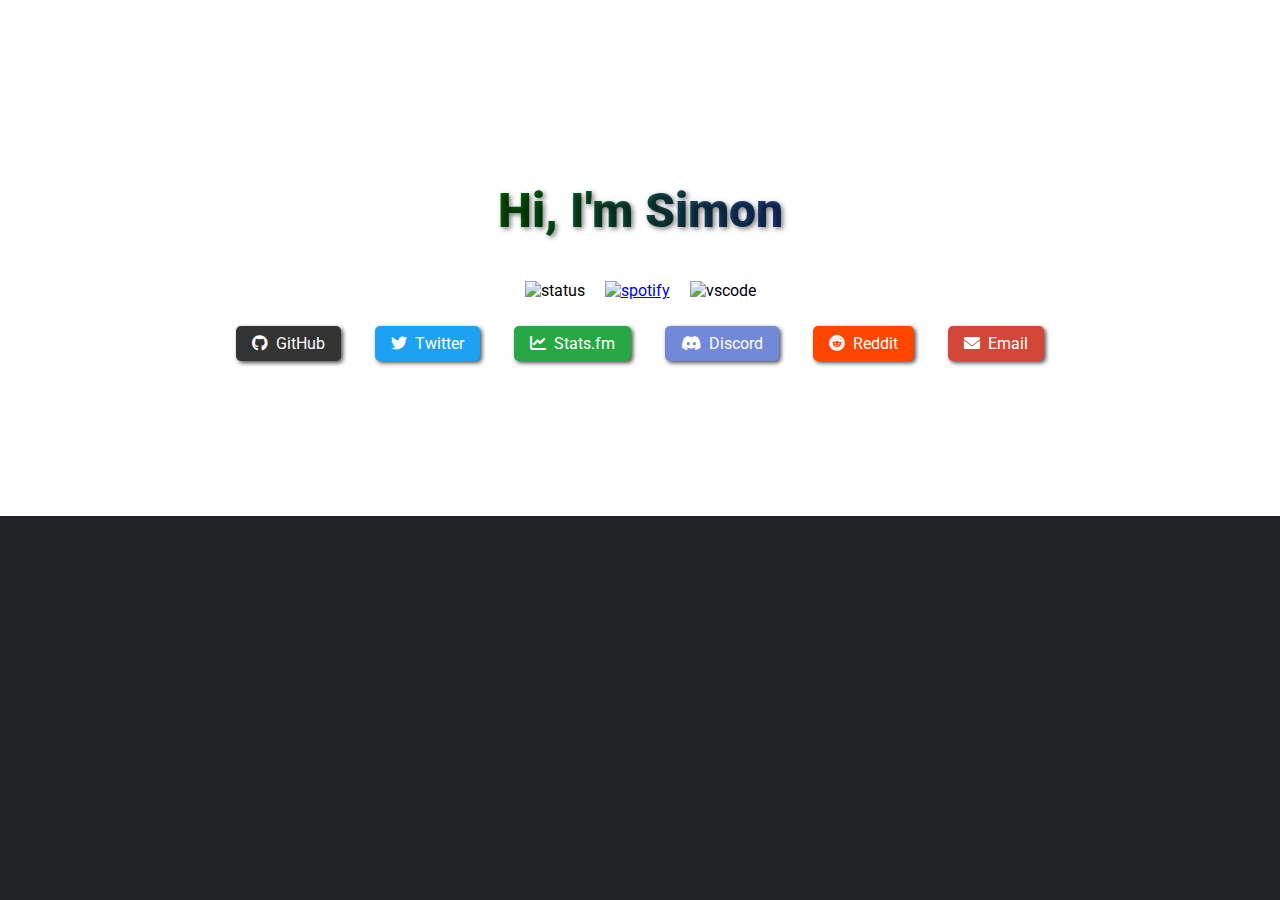
==== index.html @ b4abd49a "Update index.html" ====
<!DOCTYPE html>
<html lang="en">
<head>
    <meta charset="UTF-8">
    <meta name="viewport" content="width=device-width, initial-scale=1.0">
    <title>girlpiss.tech</title>
    <link rel="icon" type="image/gif" href="https://cdn.7tv.app/emote/629fa7bb2b24f7ba48b6e6c4/4x.gif">
    <link href="https://cdnjs.cloudflare.com/ajax/libs/font-awesome/6.0.0-beta3/css/all.min.css" rel="stylesheet">
    <link href="https://fonts.googleapis.com/css2?family=Roboto:wght@400;700&family=Playfair+Display&display=swap" rel="stylesheet">
    <style>
        body {
            margin: 0;
            padding: 0;
            font-family: 'Roboto', sans-serif;
            height: 100vh;
            display: flex;
            flex-direction: column;
        }
        .top-half {
            height: 60%;
            background: url('https://images.unsplash.com/photo-1618085579752-d666c8ad12b6?q=80&w=764&auto=format&fit=crop&ixlib=rb-4.0.3&ixid=M3wxMjA3fDB8MHxwaG90by1wYWdlfHx8fGVufDB8fHx8fA%3D%3D') no-repeat center center;
            background-size: cover;
            display: flex;
            flex-direction: column;
            align-items: center;
            justify-content: center;
        }
        .social-links {
            margin-top: 20px;
            text-align: center;
        }
        .social-links a {
            display: inline-block;
            color: white;
            font-size: 1rem;
            margin: 5px 15px;
            padding: 8px 16px;
            border-radius: 5px;
            text-decoration: none;
            box-shadow: 2px 2px 4px rgba(0, 0, 0, 0.7);
            text-align: center;
            transition: background-color 0.3s;
        }
        .social-links a:hover {
            background-color: #00008b;
        }
        .social-links .github {
            background-color: #333;
        }
        .social-links .twitter {
            background-color: #1da1f2;
        }
        .social-links .statsfm {
            background-color: #28a745;
        }
        .social-links .discord {
            background-color: #7289da;
        }
        .social-links .reddit {
            background-color: #ff4500;
        }
        .social-links .email {
            background-color: #d44638;
        }
        .social-links i {
            margin-right: 8px;
        }
        .bottom-half {
            height: 40%;
            background: rgb(32,34,37);
            display: flex;
            align-items: center;
            justify-content: center;
            flex-direction: column;
            padding: 20px;
        }
        h1 {
            font-size: 3rem;
            font-weight: 900;
            background: linear-gradient(90deg, #006400, #1e3a8a);
            -webkit-background-clip: text;
            -webkit-text-fill-color: transparent;
            text-shadow: 2px 2px 5px rgba(0, 0, 0, 0.5);
        }
        .status-container {
            margin-top: 10px;
            display: flex;
            justify-content: center;
        }
        .status-indicator {
            margin: 0 10px;
            height: 20px;
            width: auto;
        }
        .script-text {
            font-size: 1.2rem;
            color: white;
            font-family: 'Playfair Display', serif;
            opacity: 0;
            transform: translateY(20px);
            transition: opacity 1s, transform 1s;
            max-width: 800px;
            line-height: 1.5;
        }
        .fade-in {
            opacity: 1;
            transform: translateY(0);
        }
    </style>
</head>
<body>
    <div class="top-half">
        <h1>Hi, I'm Simon</h1>
        <div class="status-container">
            <img src="https://api.statusbadges.me/badge/status/598134897265082398" alt="status" class="status-indicator">
            <a href="https://api.statusbadges.me/openspotify/598134897265082398" target="_blank" rel="noopener">
                <img src="https://api.statusbadges.me/badge/spotify/598134897265082398" alt="spotify" class="status-indicator">
            </a>
            <img src="https://api.statusbadges.me/badge/vscode/598134897265082398" alt="vscode" class="status-indicator">
        </div>
        <div class="social-links">
            <a href="https://github.com/UwUslee" target="_blank" class="github"><i class="fab fa-github"></i>GitHub</a>
            <a href="https://x.com/girlpizz" target="_blank" class="twitter"><i class="fab fa-twitter"></i>Twitter</a>
            <a href="https://stats.fm/girlpiss" target="_blank" class="statsfm"><i class="fas fa-chart-line"></i>Stats.fm</a>
            <a href="https://discord.com/" target="_blank" class="discord"><i class="fab fa-discord"></i>Discord</a>
            <a href="https://reddit.com/" target="_blank" class="reddit"><i class="fab fa-reddit"></i>Reddit</a>
            <a href="mailto:example@domain.com" class="email"><i class="fas fa-envelope"></i>Email</a>
        </div>
    </div>
    <div class="bottom-half">
        <div id="shrek-script" class="script-text">
            "It’s not easy being green. You blend in with so many other things. You’re just a big, ugly, green... thing." - Shrek, 2001
        </div>
    </div>

    <script>
        window.addEventListener('scroll', () => {
            const scriptText = document.getElementById('shrek-script');
            const rect = scriptText.getBoundingClientRect();
            if (rect.top <= window.innerHeight * 0.8) {
                scriptText.classList.add('fade-in');
            }
        });
    </script>
</body>
</html>
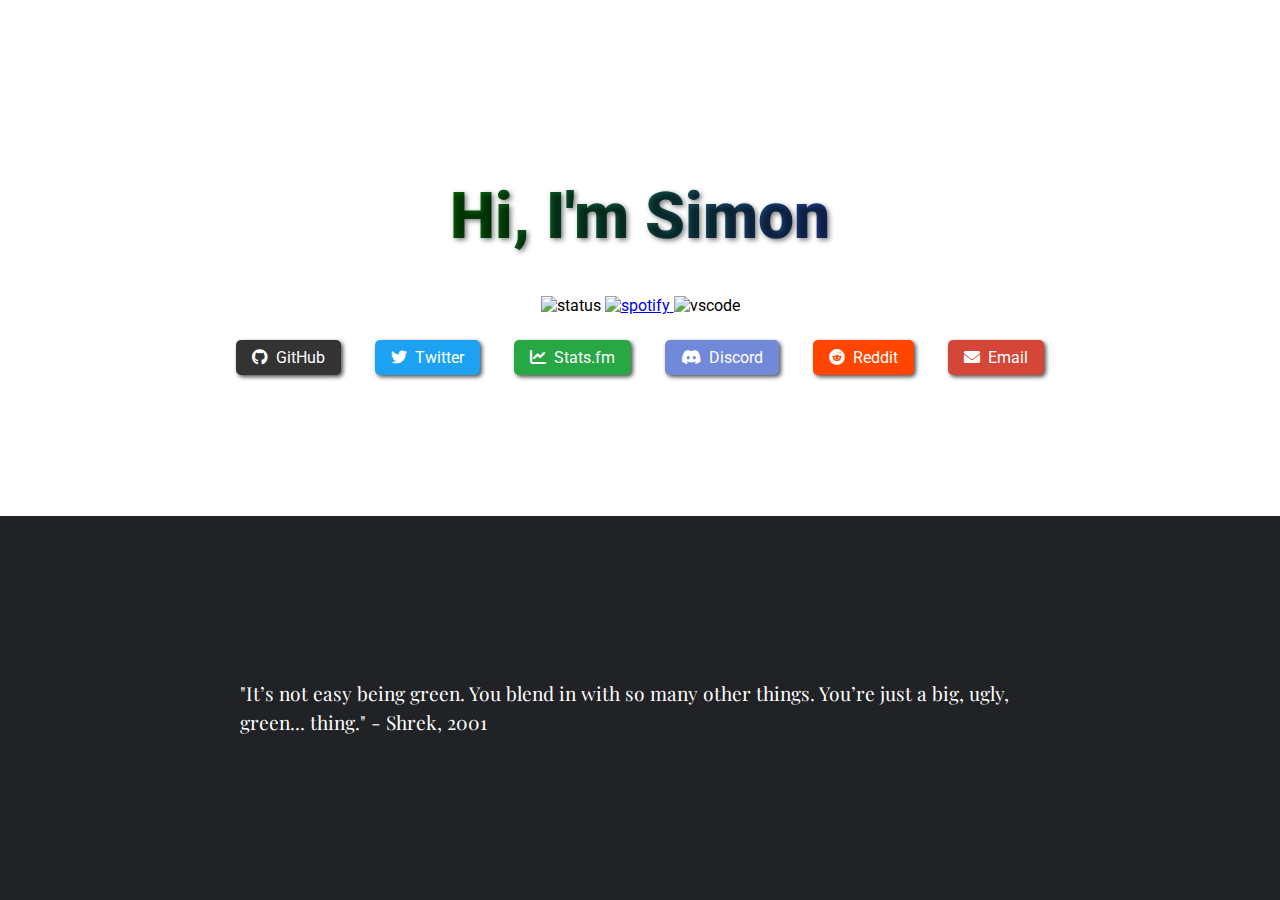
==== commit 1d665412: "Update index.html" ====
--- a/index.html
+++ b/index.html
@@ -75,36 +75,19 @@
             padding: 20px;
         }
         h1 {
-            font-size: 3rem;
+            font-size: 4.0rem;
             font-weight: 900;
             background: linear-gradient(90deg, #006400, #1e3a8a);
             -webkit-background-clip: text;
             -webkit-text-fill-color: transparent;
             text-shadow: 2px 2px 5px rgba(0, 0, 0, 0.5);
         }
-        .status-container {
-            margin-top: 10px;
-            display: flex;
-            justify-content: center;
-        }
-        .status-indicator {
-            margin: 0 10px;
-            height: 20px;
-            width: auto;
-        }
         .script-text {
             font-size: 1.2rem;
             color: white;
             font-family: 'Playfair Display', serif;
-            opacity: 0;
-            transform: translateY(20px);
-            transition: opacity 1s, transform 1s;
             max-width: 800px;
             line-height: 1.5;
-        }
-        .fade-in {
-            opacity: 1;
-            transform: translateY(0);
         }
     </style>
 </head>
@@ -122,25 +105,24 @@
             <a href="https://github.com/UwUslee" target="_blank" class="github"><i class="fab fa-github"></i>GitHub</a>
             <a href="https://x.com/girlpizz" target="_blank" class="twitter"><i class="fab fa-twitter"></i>Twitter</a>
             <a href="https://stats.fm/girlpiss" target="_blank" class="statsfm"><i class="fas fa-chart-line"></i>Stats.fm</a>
-            <a href="https://discord.com/" target="_blank" class="discord"><i class="fab fa-discord"></i>Discord</a>
+            <a href="javascript:void(0);" class="discord" onclick="copyDiscord()"><i class="fab fa-discord"></i>Discord</a>
             <a href="https://reddit.com/" target="_blank" class="reddit"><i class="fab fa-reddit"></i>Reddit</a>
             <a href="mailto:example@domain.com" class="email"><i class="fas fa-envelope"></i>Email</a>
         </div>
     </div>
     <div class="bottom-half">
-        <div id="shrek-script" class="script-text">
+        <div class="script-text">
             "It’s not easy being green. You blend in with so many other things. You’re just a big, ugly, green... thing." - Shrek, 2001
         </div>
     </div>
 
     <script>
-        window.addEventListener('scroll', () => {
-            const scriptText = document.getElementById('shrek-script');
-            const rect = scriptText.getBoundingClientRect();
-            if (rect.top <= window.innerHeight * 0.8) {
-                scriptText.classList.add('fade-in');
-            }
-        });
+        function copyDiscord() {
+            const discordText = "sleemon";
+            navigator.clipboard.writeText(discordText)
+                .then(() => alert('Discord username copied to clipboard!'))
+                .catch(err => alert('Failed to copy Discord username: ' + err));
+        }
     </script>
 </body>
 </html>
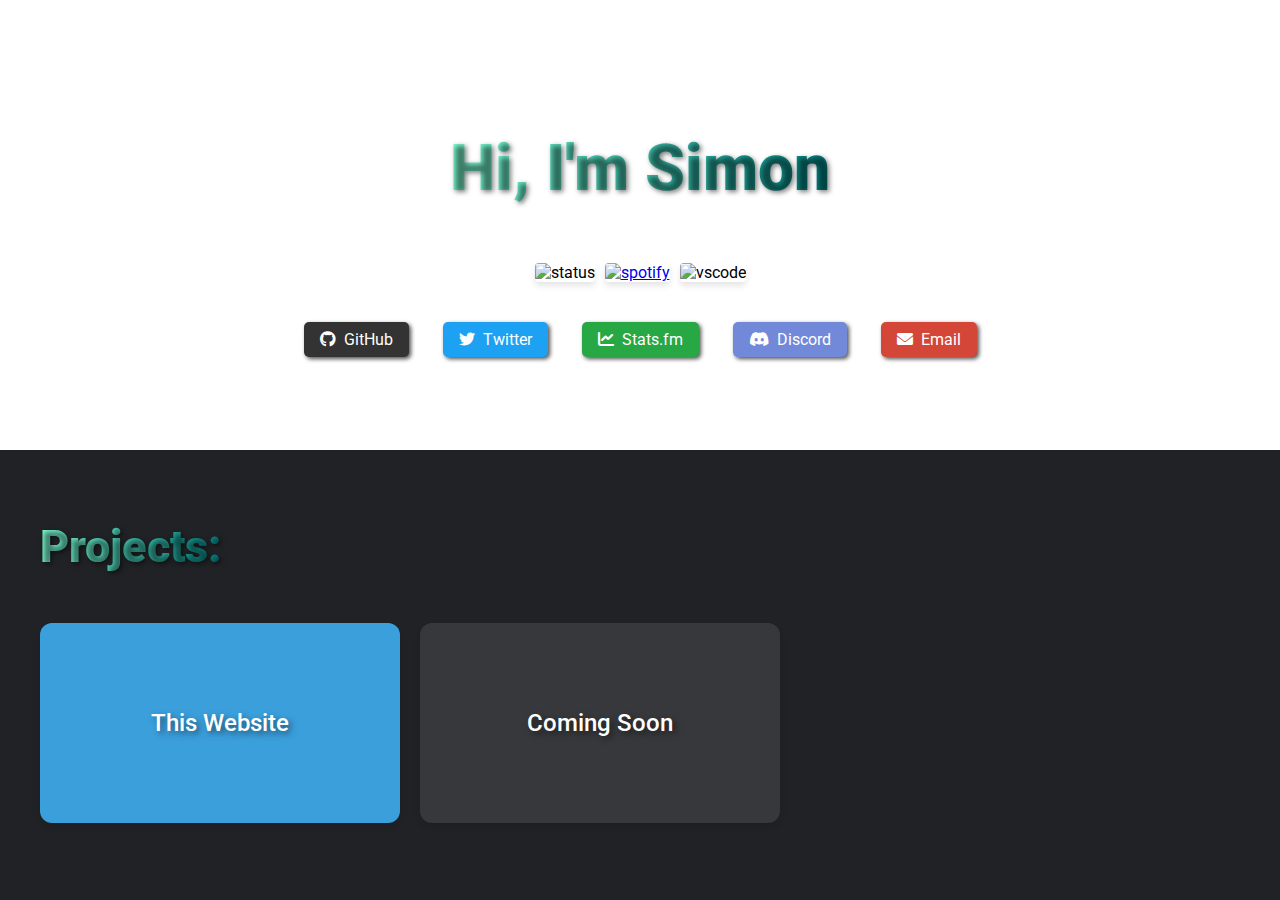
==== commit 56e6ef5f: "Update index.html" ====
--- a/index.html
+++ b/index.html
@@ -4,20 +4,26 @@
     <meta charset="UTF-8">
     <meta name="viewport" content="width=device-width, initial-scale=1.0">
     <title>girlpiss.tech</title>
+    
+    <!-- Favicon and External Resources -->
     <link rel="icon" type="image/gif" href="https://cdn.7tv.app/emote/629fa7bb2b24f7ba48b6e6c4/4x.gif">
     <link href="https://cdnjs.cloudflare.com/ajax/libs/font-awesome/6.0.0-beta3/css/all.min.css" rel="stylesheet">
     <link href="https://fonts.googleapis.com/css2?family=Roboto:wght@400;700&family=Playfair+Display&display=swap" rel="stylesheet">
+    
     <style>
+        /* Base Styles */
         body {
             margin: 0;
             padding: 0;
             font-family: 'Roboto', sans-serif;
-            height: 100vh;
-            display: flex;
-            flex-direction: column;
-        }
+            min-height: 100vh;
+            display: flex;
+            flex-direction: column;
+        }
+
+        /* Layout Sections */
         .top-half {
-            height: 60%;
+            min-height: 50vh;
             background: url('https://images.unsplash.com/photo-1618085579752-d666c8ad12b6?q=80&w=764&auto=format&fit=crop&ixlib=rb-4.0.3&ixid=M3wxMjA3fDB8MHxwaG90by1wYWdlfHx8fGVufDB8fHx8fA%3D%3D') no-repeat center center;
             background-size: cover;
             display: flex;
@@ -25,10 +31,75 @@
             align-items: center;
             justify-content: center;
         }
+
+        .bottom-half {
+            min-height: 40vh;
+            background: rgb(32,34,37);
+            display: flex;
+            align-items: flex-start;
+            justify-content: flex-start;
+            flex-direction: column;
+            padding: 40px;
+            flex-grow: 1;
+        }
+
+        /* Gradient Animation */
+        @keyframes gradient {
+            0% { background-position: 0% 50%; }
+            50% { background-position: 100% 50%; }
+            100% { background-position: 0% 50%; }
+        }
+
+        /* Typography */
+        h1 {
+            font-size: 4.0rem;
+            font-weight: 900;
+            background: linear-gradient(90deg, #7FFFD4, #008080, #7FFFD4);
+            background-size: 200% auto;
+            -webkit-background-clip: text;
+            -webkit-text-fill-color: transparent;
+            text-shadow: 2px 2px 5px rgba(0, 0, 0, 0.5);
+            animation: gradient 5s ease infinite;
+            -webkit-font-smoothing: antialiased;
+            -moz-osx-font-smoothing: grayscale;
+            text-rendering: optimizeLegibility;
+        }
+
+        .projects-title {
+            font-size: 2.8rem;
+            font-weight: 900;
+            background: linear-gradient(90deg, #7FFFD4, #008080, #7FFFD4);
+            background-size: 200% auto;
+            -webkit-background-clip: text;
+            -webkit-text-fill-color: transparent;
+            animation: gradient 5s ease infinite;
+        }
+
+        /* Status Container */
+        .status-container {
+            display: flex;
+            gap: 10px;
+            margin: 15px 0;
+        }
+
+        .status-indicator {
+            transition: all 0.3s ease;
+            transform: translateY(0);
+            box-shadow: 0 4px 6px rgba(0, 0, 0, 0.1);
+            border-radius: 4px;
+        }
+
+        .status-indicator:hover {
+            transform: translateY(-10px);
+            box-shadow: 0 10px 20px rgba(0, 0, 0, 0.2);
+        }
+
+        /* Social Links */
         .social-links {
             margin-top: 20px;
             text-align: center;
         }
+
         .social-links a {
             display: inline-block;
             color: white;
@@ -37,63 +108,76 @@
             padding: 8px 16px;
             border-radius: 5px;
             text-decoration: none;
+            text-align: center;
+            transition: all 0.3s ease;
+            transform: translateY(0);
             box-shadow: 2px 2px 4px rgba(0, 0, 0, 0.7);
-            text-align: center;
-            transition: background-color 0.3s;
-        }
+        }
+
         .social-links a:hover {
+            transform: translateY(-5px);
+            box-shadow: 0 5px 10px rgba(0, 0, 0, 0.2);
             background-color: #00008b;
         }
-        .social-links .github {
-            background-color: #333;
-        }
-        .social-links .twitter {
-            background-color: #1da1f2;
-        }
-        .social-links .statsfm {
-            background-color: #28a745;
-        }
-        .social-links .discord {
-            background-color: #7289da;
-        }
-        .social-links .reddit {
-            background-color: #ff4500;
-        }
-        .social-links .email {
-            background-color: #d44638;
-        }
+
         .social-links i {
             margin-right: 8px;
         }
-        .bottom-half {
-            height: 40%;
-            background: rgb(32,34,37);
-            display: flex;
+
+        /* Social Link Colors */
+        .social-links .github { background-color: #333; }
+        .social-links .twitter { background-color: #1da1f2; }
+        .social-links .statsfm { background-color: #28a745; }
+        .social-links .discord { background-color: #7289da; }
+        .social-links .email { background-color: #d44638; }
+
+        /* Project Boxes */
+        .projects-row {
+            display: flex;
+            flex-direction: row;
+            flex-wrap: wrap;
+        }
+
+        .project-box {
+            background: rgba(255, 255, 255, 0.1);
+            padding: 25px 30px;
+            border-radius: 12px;
+            margin: 20px 20px 20px 0;
+            color: white;
+            font-size: 1.5rem;
+            font-family: 'Roboto', sans-serif;
+            font-weight: 500;
+            transition: all 0.3s ease;
+            cursor: pointer;
+            width: 300px;
+            height: 150px;
+            display: flex;
+            flex-direction: column;
+            justify-content: center;
             align-items: center;
-            justify-content: center;
-            flex-direction: column;
-            padding: 20px;
-        }
-        h1 {
-            font-size: 4.0rem;
-            font-weight: 900;
-            background: linear-gradient(90deg, #006400, #1e3a8a);
-            -webkit-background-clip: text;
-            -webkit-text-fill-color: transparent;
-            text-shadow: 2px 2px 5px rgba(0, 0, 0, 0.5);
-        }
-        .script-text {
-            font-size: 1.2rem;
-            color: white;
-            font-family: 'Playfair Display', serif;
-            max-width: 800px;
-            line-height: 1.5;
+            text-align: center;
+            text-decoration: none;
+            text-shadow: 3px 3px 6px rgba(0, 0, 0, 0.5);
+            transform: translateY(0);
+            box-shadow: 0 4px 6px rgba(0, 0, 0, 0.1);
+        }
+
+        .project-box:hover {
+            transform: translateY(-10px);
+            box-shadow: 0 10px 20px rgba(0, 0, 0, 0.2);
+        }
+
+        .project-box.website {
+            background: #3B9FDC;
         }
     </style>
 </head>
 <body>
+    <!-- Top Section -->
     <div class="top-half">
         <h1>Hi, I'm Simon</h1>
+        
+        <!-- Status Badges -->
         <div class="status-container">
             <img src="https://api.statusbadges.me/badge/status/598134897265082398" alt="status" class="status-indicator">
             <a href="https://api.statusbadges.me/openspotify/598134897265082398" target="_blank" rel="noopener">
@@ -101,28 +185,24 @@
             </a>
             <img src="https://api.statusbadges.me/badge/vscode/598134897265082398" alt="vscode" class="status-indicator">
         </div>
+
+        <!-- Social Links -->
         <div class="social-links">
             <a href="https://github.com/UwUslee" target="_blank" class="github"><i class="fab fa-github"></i>GitHub</a>
             <a href="https://x.com/girlpizz" target="_blank" class="twitter"><i class="fab fa-twitter"></i>Twitter</a>
             <a href="https://stats.fm/girlpiss" target="_blank" class="statsfm"><i class="fas fa-chart-line"></i>Stats.fm</a>
-            <a href="javascript:void(0);" class="discord" onclick="copyDiscord()"><i class="fab fa-discord"></i>Discord</a>
-            <a href="https://reddit.com/" target="_blank" class="reddit"><i class="fab fa-reddit"></i>Reddit</a>
+            <a href="https://discord.com/users/598134897265082398" target="_blank" class="discord"><i class="fab fa-discord"></i>Discord</a>
             <a href="mailto:example@domain.com" class="email"><i class="fas fa-envelope"></i>Email</a>
         </div>
     </div>
+
+    <!-- Bottom Section -->
     <div class="bottom-half">
-        <div class="script-text">
-            "It’s not easy being green. You blend in with so many other things. You’re just a big, ugly, green... thing." - Shrek, 2001
+        <h1 class="projects-title">Projects:</h1>
+        <div class="projects-row">
+            <a href="https://github.com/UwUslee/mywebsite" target="_blank" class="project-box website">This Website</a>
+            <div class="project-box">Coming Soon</div>
         </div>
     </div>
-
-    <script>
-        function copyDiscord() {
-            const discordText = "sleemon";
-            navigator.clipboard.writeText(discordText)
-                .then(() => alert('Discord username copied to clipboard!'))
-                .catch(err => alert('Failed to copy Discord username: ' + err));
-        }
-    </script>
 </body>
 </html>
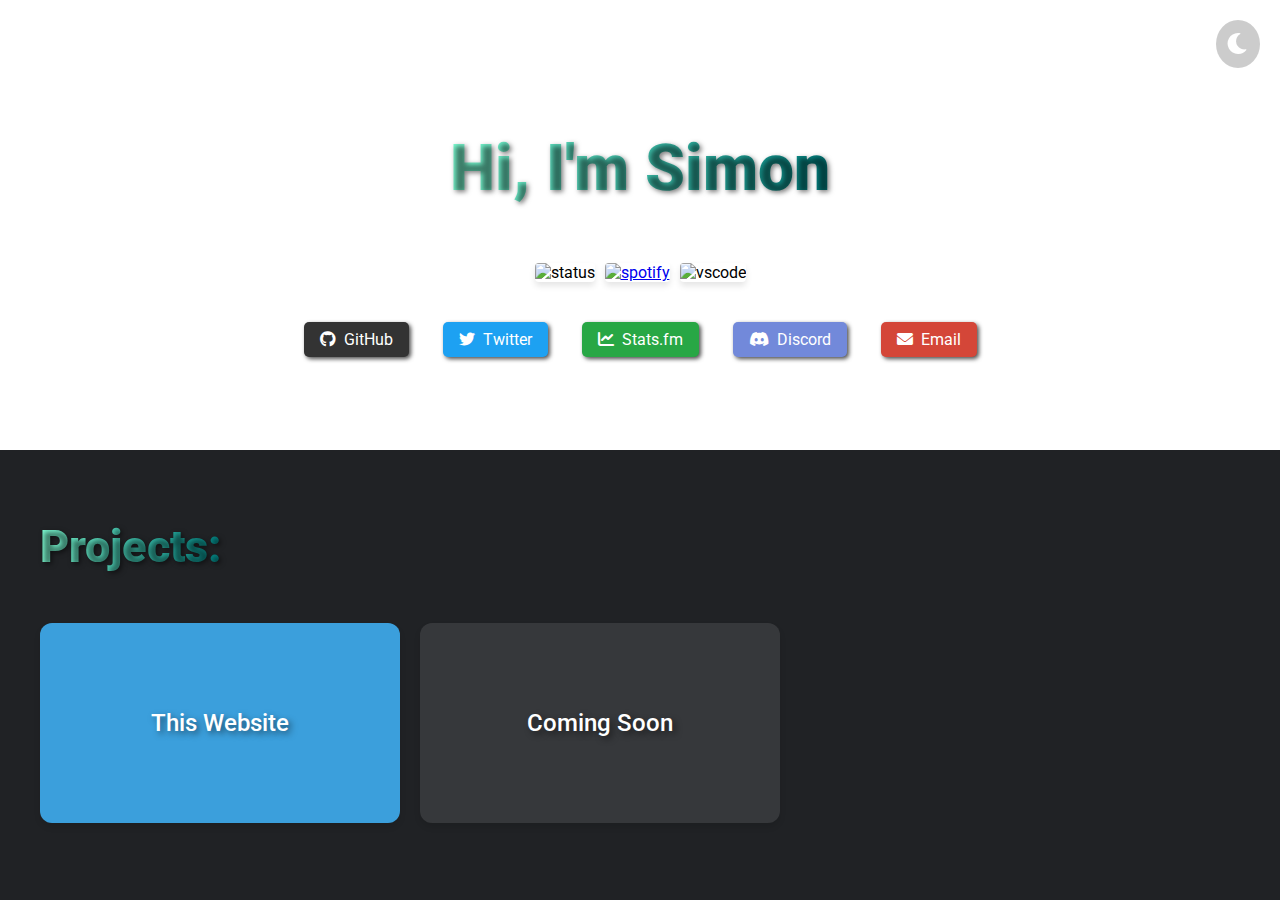
==== commit 838da0de: "Update index.html" ====
--- a/index.html
+++ b/index.html
@@ -6,11 +6,42 @@
     <title>girlpiss.tech</title>
     
     <!-- Favicon and External Resources -->
-    <link rel="icon" type="image/gif" href="https://cdn.7tv.app/emote/629fa7bb2b24f7ba48b6e6c4/4x.gif">
+    <link rel="icon" type="image/gif" href="assets/images/icons/favicon.gif">
     <link href="https://cdnjs.cloudflare.com/ajax/libs/font-awesome/6.0.0-beta3/css/all.min.css" rel="stylesheet">
     <link href="https://fonts.googleapis.com/css2?family=Roboto:wght@400;700&family=Playfair+Display&display=swap" rel="stylesheet">
     
     <style>
+        /* Add these new styles at the beginning of your style section */
+        :root {
+            --bg-color: rgb(32,34,37);
+            --text-color: white;
+        }
+
+        [data-theme="light"] {
+            --bg-color: #f0f0f0;
+            --text-color: #333;
+        }
+
+        .theme-toggle {
+            position: fixed;
+            top: 20px;
+            right: 20px;
+            background: none;
+            border: none;
+            color: var(--text-color);
+            font-size: 1.5rem;
+            cursor: pointer;
+            z-index: 1000;
+            padding: 10px;
+            border-radius: 50%;
+            background-color: rgba(0, 0, 0, 0.2);
+            transition: background-color 0.3s ease;
+        }
+
+        .theme-toggle:hover {
+            background-color: rgba(0, 0, 0, 0.3);
+        }
+
         /* Base Styles */
         body {
             margin: 0;
@@ -24,7 +55,7 @@
         /* Layout Sections */
         .top-half {
             min-height: 50vh;
-            background: url('https://images.unsplash.com/photo-1618085579752-d666c8ad12b6?q=80&w=764&auto=format&fit=crop&ixlib=rb-4.0.3&ixid=M3wxMjA3fDB8MHxwaG90by1wYWdlfHx8fGVufDB8fHx8fA%3D%3D') no-repeat center center;
+            background: url('assets/images/background/hero-bg.jpg') no-repeat center center;
             background-size: cover;
             display: flex;
             flex-direction: column;
@@ -34,13 +65,14 @@
 
         .bottom-half {
             min-height: 40vh;
-            background: rgb(32,34,37);
+            background: var(--bg-color);
             display: flex;
             align-items: flex-start;
             justify-content: flex-start;
             flex-direction: column;
             padding: 40px;
             flex-grow: 1;
+            color: var(--text-color);
         }
 
         /* Gradient Animation */
@@ -143,7 +175,7 @@
             padding: 25px 30px;
             border-radius: 12px;
             margin: 20px 20px 20px 0;
-            color: white;
+            color: var(--text-color);
             font-size: 1.5rem;
             font-family: 'Roboto', sans-serif;
             font-weight: 500;
@@ -173,6 +205,11 @@
     </style>
 </head>
 <body>
+    <!-- Add this button right after the body tag -->
+    <button class="theme-toggle" onclick="toggleTheme()">
+        <i class="fas fa-moon"></i>
+    </button>
+
     <!-- Top Section -->
     <div class="top-half">
         <h1>Hi, I'm Simon</h1>
@@ -204,5 +241,21 @@
             <div class="project-box">Coming Soon</div>
         </div>
     </div>
+
+    <!-- Add this script right before the closing body tag -->
+    <script>
+        function toggleTheme() {
+            const body = document.documentElement;
+            const icon = document.querySelector('.theme-toggle i');
+            
+            if (body.getAttribute('data-theme') === 'light') {
+                body.removeAttribute('data-theme');
+                icon.className = 'fas fa-moon';
+            } else {
+                body.setAttribute('data-theme', 'light');
+                icon.className = 'fas fa-sun';
+            }
+        }
+    </script>
 </body>
 </html>
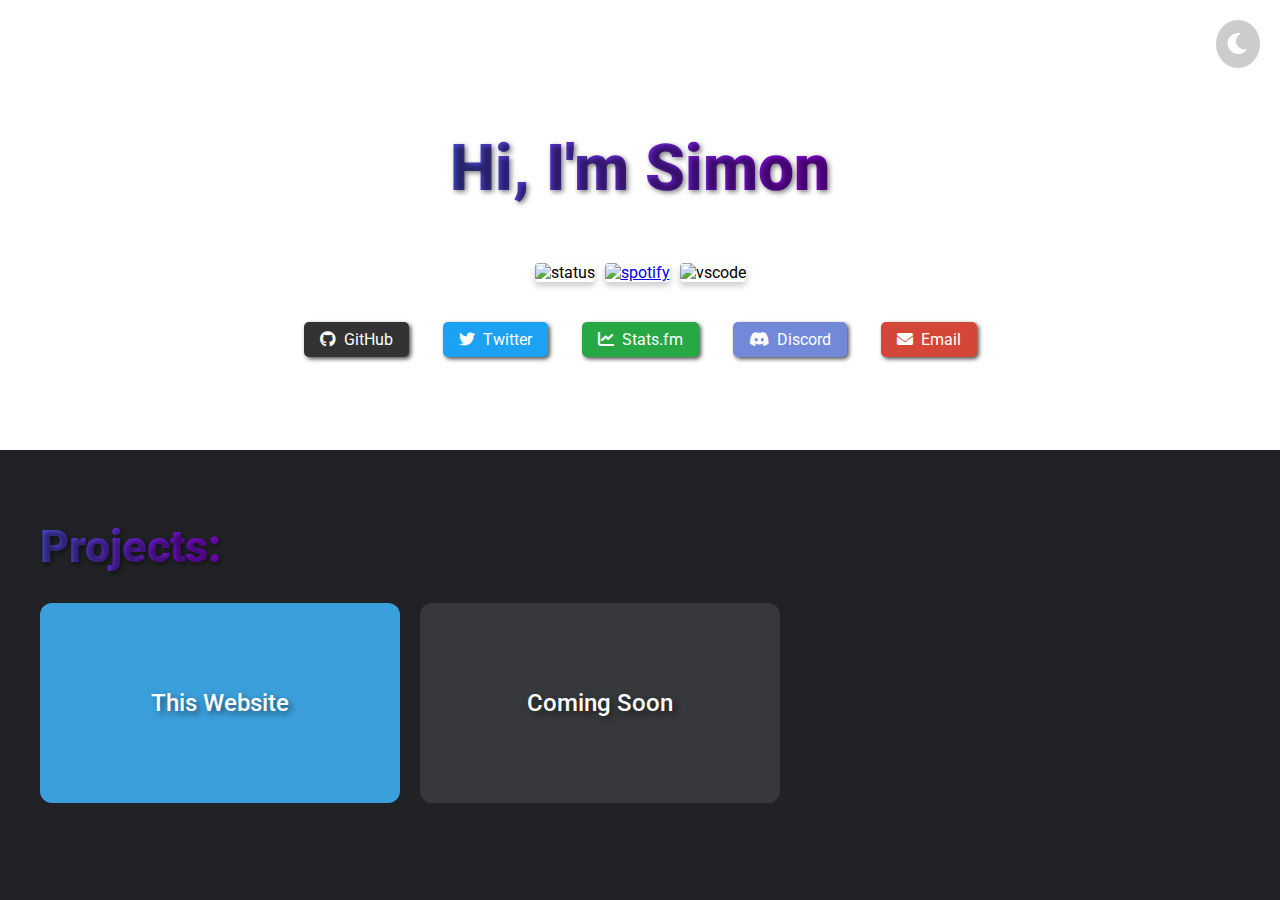
==== commit da50059b: "Update index.html" ====
--- a/index.html
+++ b/index.html
@@ -11,10 +11,13 @@
     <link href="https://fonts.googleapis.com/css2?family=Roboto:wght@400;700&family=Playfair+Display&display=swap" rel="stylesheet">
     
     <style>
-        /* Add these new styles at the beginning of your style section */
+        /* Theme Variables */
         :root {
-            --bg-color: rgb(32,34,37);
+            --bg-color: rgb(32, 34, 37);
             --text-color: white;
+            --shadow-color: rgba(0, 0, 0, 0.2);
+            --hover-shadow: rgba(0, 0, 0, 0.3);
+            --gradient: linear-gradient(90deg, #494bcf, #8700d4, #494bcf);
         }
 
         [data-theme="light"] {
@@ -22,11 +25,31 @@
             --text-color: #333;
         }
 
+        /* Base Styles */
+        body {
+            margin: 0;
+            padding: 0;
+            font-family: 'Roboto', sans-serif;
+            min-height: 100vh;
+            display: flex;
+            flex-direction: column;
+            background-image: url('https://i.imgur.com/7xWzJdO.jpeg');
+            background-size: cover;
+            background-position: center 15%;
+            background-repeat: no-repeat;
+            background-attachment: fixed;
+        }
+
+        [data-theme="light"] body {
+            background-image: url('https://i.imgur.com/gTfej4F.jpeg');
+        }
+
+        /* Theme Toggle Button */
         .theme-toggle {
             position: fixed;
             top: 20px;
             right: 20px;
-            background: none;
+            background: var(--shadow-color);
             border: none;
             color: var(--text-color);
             font-size: 1.5rem;
@@ -34,29 +57,16 @@
             z-index: 1000;
             padding: 10px;
             border-radius: 50%;
-            background-color: rgba(0, 0, 0, 0.2);
             transition: background-color 0.3s ease;
         }
 
         .theme-toggle:hover {
-            background-color: rgba(0, 0, 0, 0.3);
-        }
-
-        /* Base Styles */
-        body {
-            margin: 0;
-            padding: 0;
-            font-family: 'Roboto', sans-serif;
-            min-height: 100vh;
-            display: flex;
-            flex-direction: column;
+            background-color: var(--hover-shadow);
         }
 
         /* Layout Sections */
         .top-half {
             min-height: 50vh;
-            background: url('assets/images/background/hero-bg.jpg') no-repeat center center;
-            background-size: cover;
             display: flex;
             flex-direction: column;
             align-items: center;
@@ -75,36 +85,20 @@
             color: var(--text-color);
         }
 
-        /* Gradient Animation */
-        @keyframes gradient {
-            0% { background-position: 0% 50%; }
-            50% { background-position: 100% 50%; }
-            100% { background-position: 0% 50%; }
-        }
-
         /* Typography */
-        h1 {
+        h1, .projects-title {
             font-size: 4.0rem;
             font-weight: 900;
-            background: linear-gradient(90deg, #7FFFD4, #008080, #7FFFD4);
-            background-size: 200% auto;
-            -webkit-background-clip: text;
-            -webkit-text-fill-color: transparent;
-            text-shadow: 2px 2px 5px rgba(0, 0, 0, 0.5);
-            animation: gradient 5s ease infinite;
-            -webkit-font-smoothing: antialiased;
-            -moz-osx-font-smoothing: grayscale;
-            text-rendering: optimizeLegibility;
-        }
-
-        .projects-title {
-            font-size: 2.8rem;
-            font-weight: 900;
-            background: linear-gradient(90deg, #7FFFD4, #008080, #7FFFD4);
+            background: var(--gradient);
             background-size: 200% auto;
             -webkit-background-clip: text;
             -webkit-text-fill-color: transparent;
             animation: gradient 5s ease infinite;
+            text-shadow: 2px 2px 5px rgba(0, 0, 0, 0.5);
+        }
+
+        .projects-title {
+            font-size: 2.8rem;
         }
 
         /* Status Container */
@@ -115,15 +109,14 @@
         }
 
         .status-indicator {
-            transition: all 0.3s ease;
-            transform: translateY(0);
-            box-shadow: 0 4px 6px rgba(0, 0, 0, 0.1);
+            transition: transform 0.3s ease, box-shadow 0.3s ease;
+            box-shadow: 0 4px 6px var(--shadow-color);
             border-radius: 4px;
         }
 
         .status-indicator:hover {
             transform: translateY(-10px);
-            box-shadow: 0 10px 20px rgba(0, 0, 0, 0.2);
+            box-shadow: 0 10px 20px var(--shadow-color);
         }
 
         /* Social Links */
@@ -140,16 +133,14 @@
             padding: 8px 16px;
             border-radius: 5px;
             text-decoration: none;
-            text-align: center;
             transition: all 0.3s ease;
-            transform: translateY(0);
             box-shadow: 2px 2px 4px rgba(0, 0, 0, 0.7);
         }
 
         .social-links a:hover {
             transform: translateY(-5px);
-            box-shadow: 0 5px 10px rgba(0, 0, 0, 0.2);
-            background-color: #00008b;
+            box-shadow: 0 5px 10px var(--shadow-color);
+            filter: brightness(1.1);
         }
 
         .social-links i {
@@ -166,21 +157,18 @@
         /* Project Boxes */
         .projects-row {
             display: flex;
-            flex-direction: row;
             flex-wrap: wrap;
+            gap: 20px;
         }
 
         .project-box {
             background: rgba(255, 255, 255, 0.1);
             padding: 25px 30px;
             border-radius: 12px;
-            margin: 20px 20px 20px 0;
             color: var(--text-color);
             font-size: 1.5rem;
-            font-family: 'Roboto', sans-serif;
             font-weight: 500;
             transition: all 0.3s ease;
-            cursor: pointer;
             width: 300px;
             height: 150px;
             display: flex;
@@ -190,17 +178,23 @@
             text-align: center;
             text-decoration: none;
             text-shadow: 3px 3px 6px rgba(0, 0, 0, 0.5);
-            transform: translateY(0);
-            box-shadow: 0 4px 6px rgba(0, 0, 0, 0.1);
+            cursor: pointer;
         }
 
         .project-box:hover {
             transform: translateY(-10px);
-            box-shadow: 0 10px 20px rgba(0, 0, 0, 0.2);
+            box-shadow: 0 10px 20px var(--shadow-color);
         }
 
         .project-box.website {
             background: #3B9FDC;
+        }
+
+        /* Animations */
+        @keyframes gradient {
+            0% { background-position: 0% 50%; }
+            50% { background-position: 100% 50%; }
+            100% { background-position: 0% 50%; }
         }
     </style>
 </head>
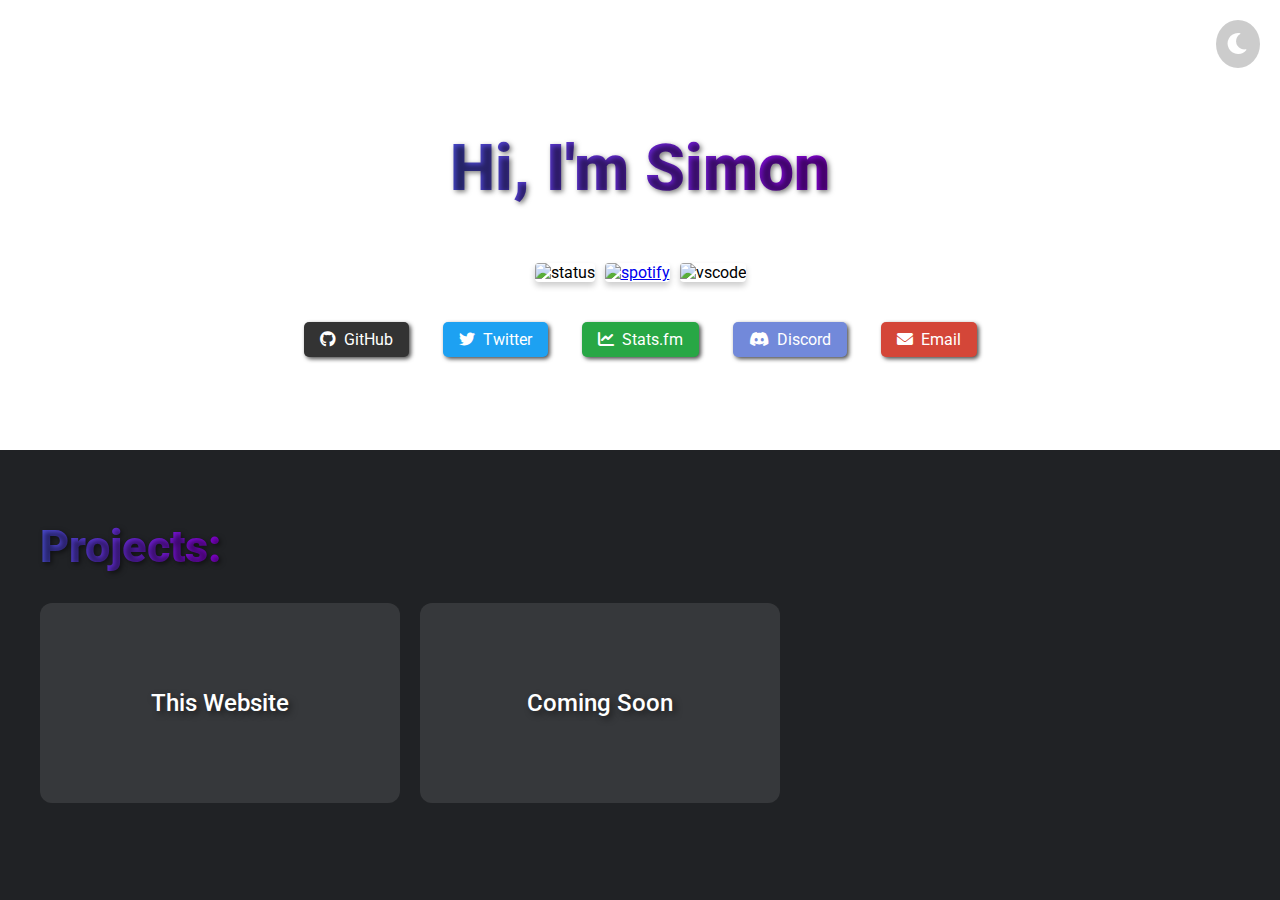
==== commit 4c56e9a5: "Update index.html" ====
--- a/index.html
+++ b/index.html
@@ -42,6 +42,7 @@
 
         [data-theme="light"] body {
             background-image: url('https://i.imgur.com/gTfej4F.jpeg');
+            background-position: center 10%;
         }
 
         /* Theme Toggle Button */
@@ -186,15 +187,15 @@
             box-shadow: 0 10px 20px var(--shadow-color);
         }
 
-        .project-box.website {
-            background: #3B9FDC;
-        }
-
         /* Animations */
         @keyframes gradient {
             0% { background-position: 0% 50%; }
             50% { background-position: 100% 50%; }
             100% { background-position: 0% 50%; }
+        }
+
+        .mastodon-verify {
+            display: none;
         }
     </style>
 </head>
@@ -216,7 +217,7 @@
             </a>
             <img src="https://api.statusbadges.me/badge/vscode/598134897265082398" alt="vscode" class="status-indicator">
         </div>
-
+            <a rel="me" href="https://mastodon.social/@girlpiss" class="mastodon-verify">Mastodon</a>
         <!-- Social Links -->
         <div class="social-links">
             <a href="https://github.com/UwUslee" target="_blank" class="github"><i class="fab fa-github"></i>GitHub</a>
@@ -231,7 +232,7 @@
     <div class="bottom-half">
         <h1 class="projects-title">Projects:</h1>
         <div class="projects-row">
-            <a href="https://github.com/UwUslee/mywebsite" target="_blank" class="project-box website">This Website</a>
+            <a href="https://github.com/UwUslee/mywebsite" target="_blank" class="project-box">This Website</a>
             <div class="project-box">Coming Soon</div>
         </div>
     </div>
